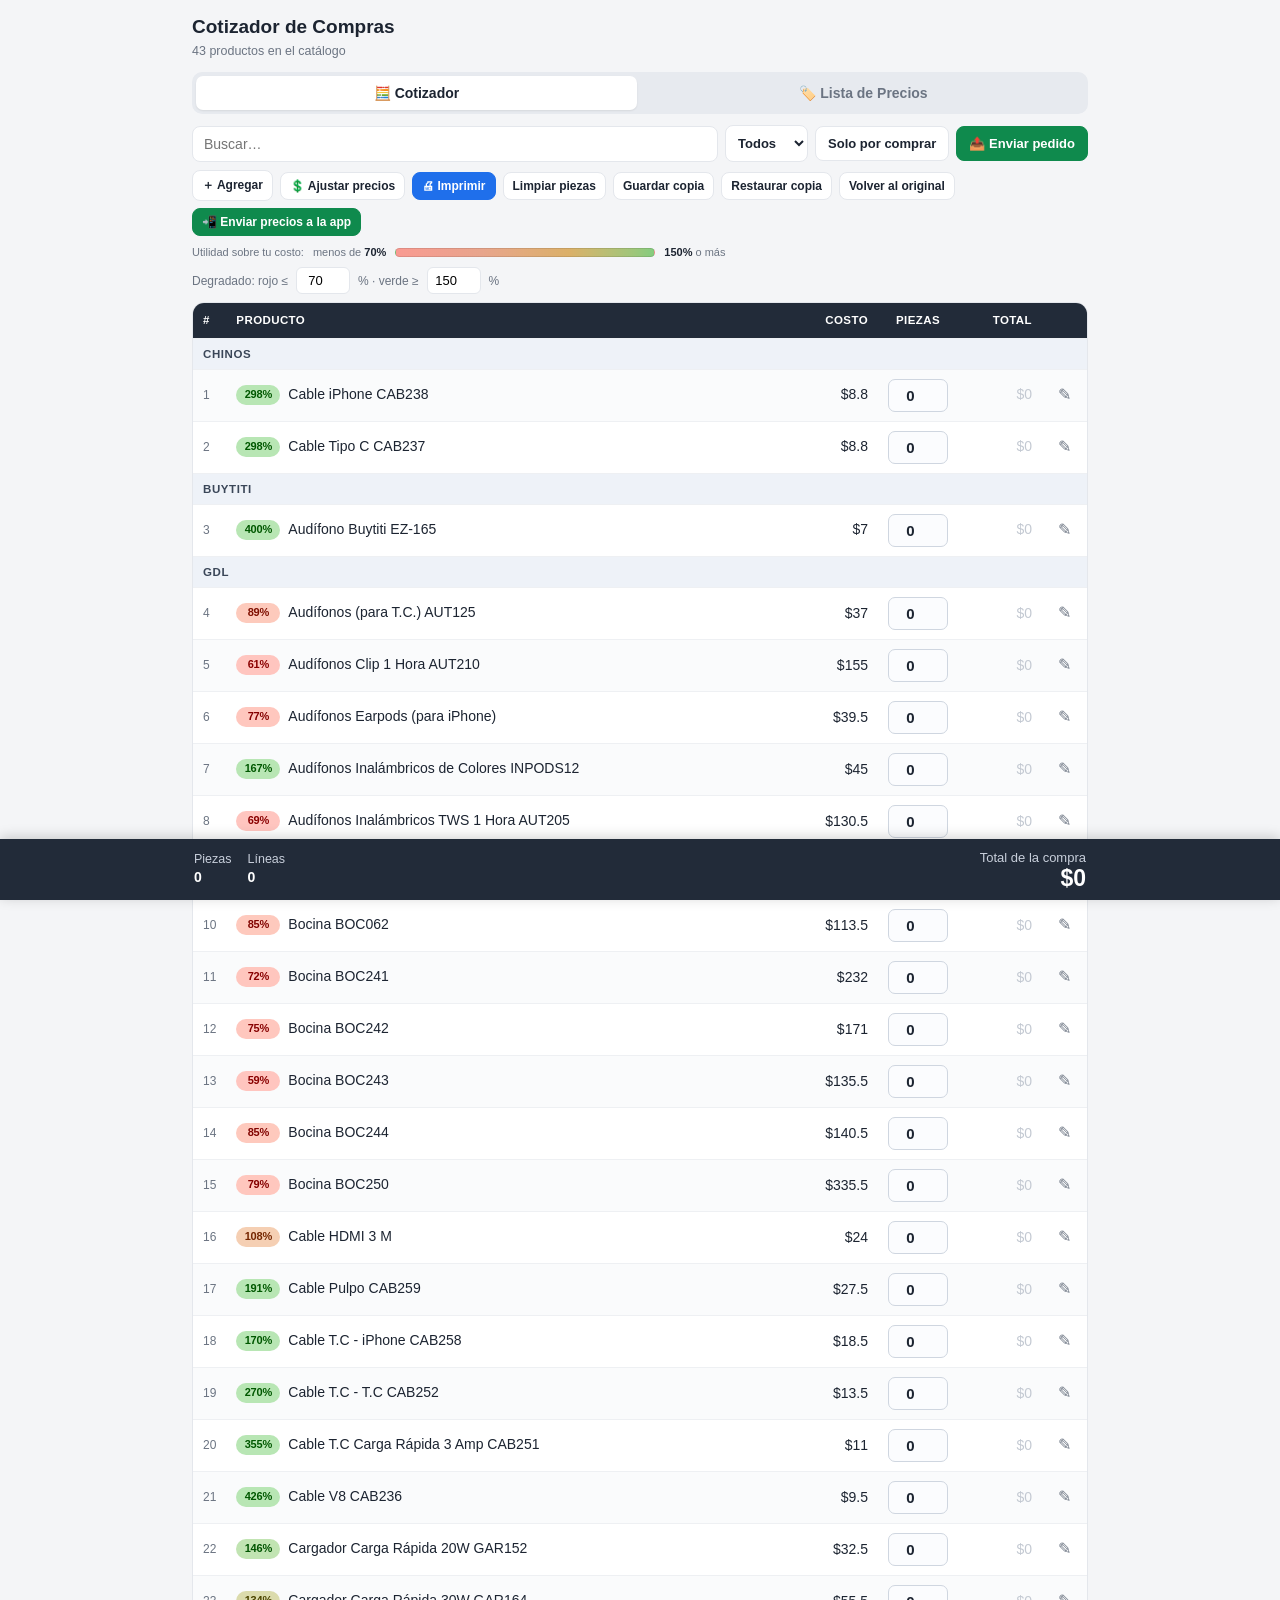
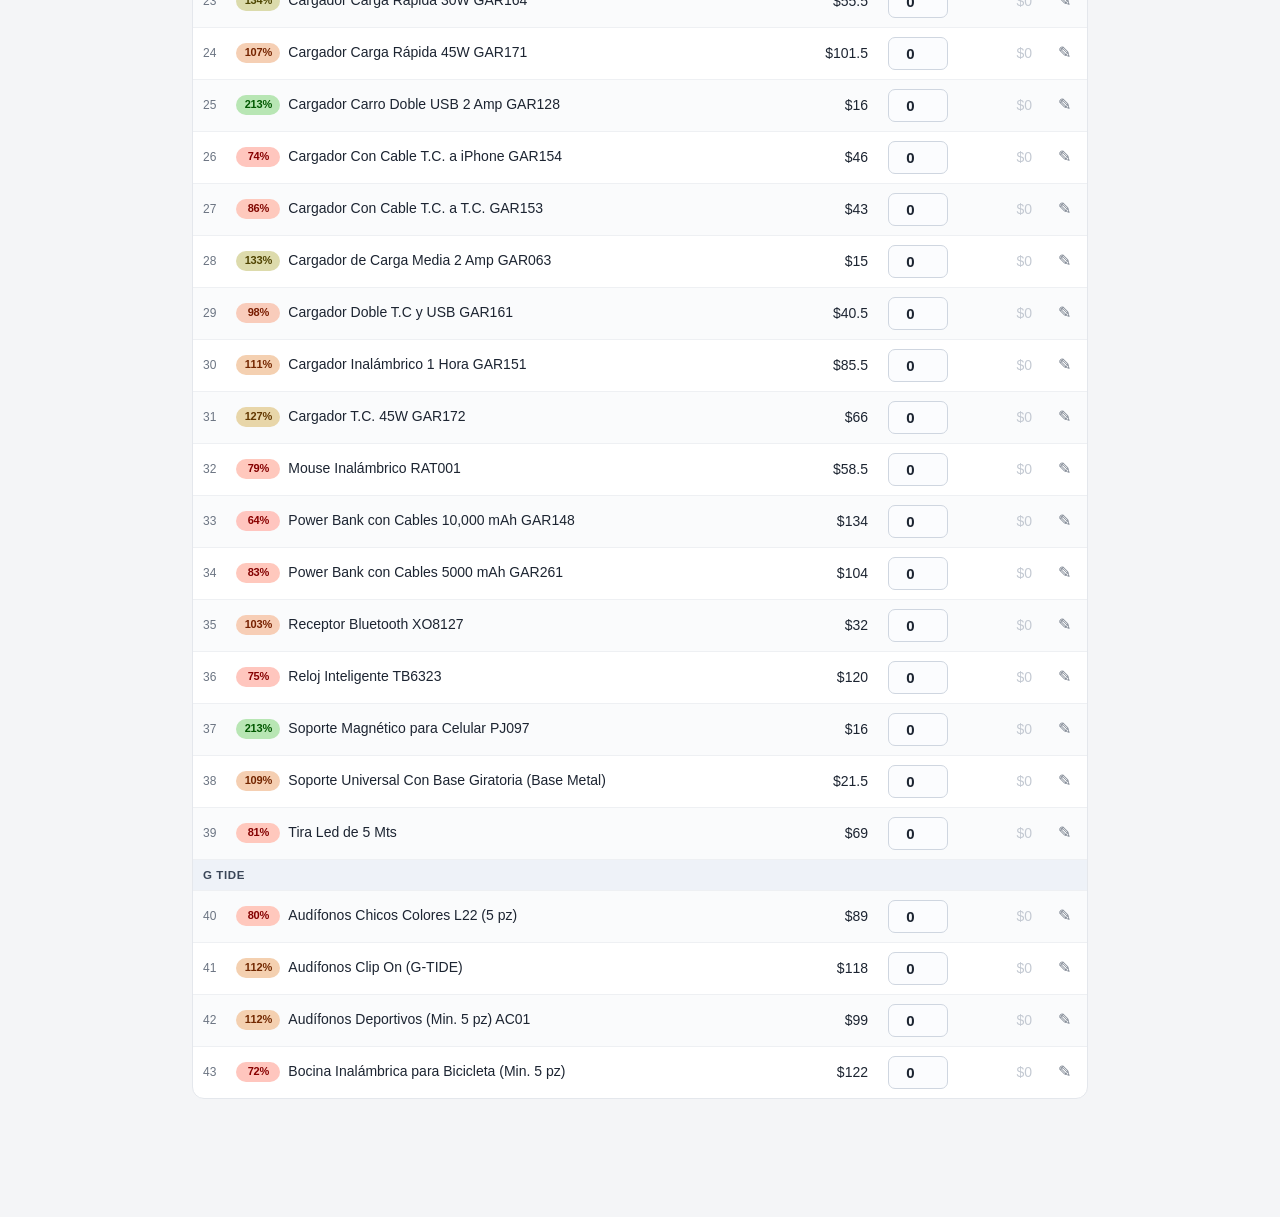
==== cotizador/index.html @ 6e0be637 "Cotizador unido a la app y orden alfabetico (v29) - El Cotizador de Compras ahora es una app instala" ====
<!DOCTYPE html>
<html lang="es">
<head>
<meta charset="UTF-8">
<meta name="viewport" content="width=device-width, initial-scale=1.0">
<title>Cotizador de Compras</title>
<meta name="theme-color" content="#222b39">
<link rel="manifest" href="manifest.json">
<link rel="icon" href="icons/icon-192.png">
<link rel="apple-touch-icon" href="icons/icon-192.png">
<style>
  :root{--bg:#f4f5f7;--card:#fff;--ink:#1c2431;--muted:#6b7482;--line:#e4e7ec;
    --line2:#eef0f3;--accent:#1f6feb;--accent-d:#1857c4;--good:#0f8a4d;--good-bg:#e8f6ee;
    --head:#222b39;--input:#fbfcfe;--warn:#b26a00;--danger:#c0392b;
    --gr:#2fa96a;--or:#e0902b;--rd:#d0433a;}
  *{box-sizing:border-box;margin:0;padding:0}
  body{font-family:Arial,Helvetica,sans-serif;background:var(--bg);color:var(--ink);
    font-size:15px;line-height:1.4;-webkit-text-size-adjust:100%}
  .wrap{max-width:920px;margin:0 auto;padding:14px 12px 118px}
  h1{font-size:19px;font-weight:700}
  .sub{color:var(--muted);font-size:12.5px;margin-top:2px}
  .tabs{display:flex;gap:6px;background:#e7eaef;padding:4px;border-radius:10px;margin-top:12px}
  .tab{flex:1;text-align:center;padding:9px 8px;border-radius:7px;font-weight:600;font-size:14px;
    color:var(--muted);cursor:pointer;border:none;background:none}
  .tab.on{background:var(--card);color:var(--ink);box-shadow:0 1px 2px rgba(0,0,0,.08)}
  .bar{display:flex;gap:7px;align-items:center;margin:11px 0;flex-wrap:wrap}
  .search{flex:1;min-width:120px;padding:9px 11px;border:1px solid var(--line);border-radius:8px;
    font-size:14px;background:var(--card);color:var(--ink)}
  select.sel{padding:9px 8px;border:1px solid var(--line);border-radius:8px;font-size:13px;
    background:var(--card);color:var(--ink);font-weight:600}
  .btn{padding:9px 12px;border:1px solid var(--line);background:var(--card);border-radius:8px;
    font-size:13px;font-weight:600;cursor:pointer;color:var(--ink);white-space:nowrap}
  .btn:hover{background:#f0f2f5}
  .btn.p{background:var(--accent);border-color:var(--accent);color:#fff}.btn.p:hover{background:var(--accent-d)}
  .btn.g{background:var(--good);border-color:var(--good);color:#fff}
  .btn.wa{background:#25a366;border-color:#25a366;color:#fff}
  .btn.sm{padding:6px 9px;font-size:12px}
  .btn.on{background:var(--accent);border-color:var(--accent);color:#fff}
  .card{background:var(--card);border:1px solid var(--line);border-radius:12px;overflow:hidden}
  table{width:100%;border-collapse:collapse}
  th,td{padding:9px 10px;text-align:left;font-size:14px}
  thead th{background:var(--head);color:#fff;font-size:11.5px;font-weight:600;text-transform:uppercase;letter-spacing:.4px}
  th.r,td.r{text-align:right;white-space:nowrap}th.c,td.c{text-align:center}
  tbody tr{border-top:1px solid var(--line2)}
  tbody tr:nth-child(even){background:#fafbfc}
  .prod{font-weight:500;line-height:1.25}.num{color:var(--muted);font-size:12px}
  .money{font-variant-numeric:tabular-nums}
  .divider td{background:#eef2f8;color:#3a4658;font-weight:700;font-size:11.5px;text-transform:uppercase;letter-spacing:.6px;padding:7px 10px}
  .qty{width:60px;padding:7px;border:1px solid #cfd6e0;border-radius:7px;text-align:center;font-size:15px;
    font-weight:600;background:var(--input);color:var(--ink);font-variant-numeric:tabular-nums}
  .qty:focus{outline:2px solid var(--accent);border-color:var(--accent)}
  tr.has td{background:var(--good-bg)!important}
  td.tot{font-weight:700;color:var(--good)}td.tot.z{color:#c3c9d2;font-weight:400}
  .mchip{display:inline-block;min-width:44px;padding:2px 6px;margin-right:8px;border-radius:999px;
    font-size:11px;font-weight:700;font-variant-numeric:tabular-nums;text-align:center;vertical-align:middle;
    letter-spacing:-.2px;line-height:1.45}
  .mchip.mnone{background:#eef0f3;color:#8a92a0}
  .edit{cursor:pointer;color:var(--muted);font-size:16px;padding:2px 6px;border-radius:6px;user-select:none}
  .edit:hover{background:#eef0f3;color:var(--accent)}
  .mcell{font-variant-numeric:tabular-nums;font-weight:600;white-space:nowrap}
  .mcell .mchip{margin-right:0}
  .mcell .pz{display:block;font-size:10.5px;font-weight:600;color:var(--muted);margin-top:2px}
  /* Escala de utilidad: barra con el degradado real, no tres puntitos sueltos */
  .legend{font-size:11px;color:var(--muted);margin:-2px 0 9px;display:flex;gap:9px;align-items:center;flex-wrap:wrap}
  .gradbar{height:9px;border-radius:999px;flex:1;min-width:120px;max-width:260px;border:1px solid rgba(0,0,0,.10)}
  .legend b{color:var(--ink);font-weight:700;font-variant-numeric:tabular-nums}
  .thr{display:flex;gap:8px;align-items:center;font-size:12px;color:var(--muted);margin:-2px 0 8px}
  .thr input{width:54px;padding:5px 6px;border:1px solid var(--line);border-radius:6px;font-size:13px;text-align:center}
  .foot{position:fixed;left:0;right:0;bottom:0;background:var(--head);color:#fff;box-shadow:0 -2px 12px rgba(0,0,0,.18);z-index:20}
  .foot .in{max-width:920px;margin:0 auto;padding:10px 14px;display:flex;align-items:center;justify-content:space-between;gap:12px;flex-wrap:wrap}
  .fstats{display:flex;gap:16px;font-size:12.5px;color:#c8cfdb}.fstats b{color:#fff;font-size:14px}
  .ftotal{font-size:13px;color:#c8cfdb;text-align:right}
  .ftotal b{display:block;font-size:23px;color:#fff;font-variant-numeric:tabular-nums;line-height:1}
  .hide{display:none!important}.note{font-size:11px;color:var(--muted);text-align:center;margin-top:10px}
  .ov{position:fixed;inset:0;background:rgba(20,26,36,.55);display:flex;align-items:center;justify-content:center;z-index:50;padding:16px}
  .modal{background:#fff;border-radius:14px;width:100%;max-width:440px;padding:18px;box-shadow:0 12px 40px rgba(0,0,0,.3);max-height:92vh;overflow:auto}
  .modal h3{font-size:16px;margin-bottom:14px}
  .fld{margin-bottom:11px}
  .fld label{display:block;font-size:12px;color:var(--muted);font-weight:600;margin-bottom:4px}
  .fld input,.fld select{width:100%;padding:9px 10px;border:1px solid var(--line);border-radius:8px;font-size:15px;background:var(--input);color:var(--ink)}
  .fld input:focus,.fld select:focus{outline:2px solid var(--accent);border-color:var(--accent)}
  .row3{display:grid;grid-template-columns:1fr 1fr 1fr;gap:8px}
  .row2{display:grid;grid-template-columns:1fr 1fr;gap:8px}
  .macts{display:flex;gap:8px;margin-top:14px;align-items:center}.macts .sp{flex:1}
  .btn.del{color:var(--danger);border-color:#f0cfca}.btn.del:hover{background:#fdeeeb}
  .ped{width:100%;min-height:180px;padding:10px;border:1px solid var(--line);border-radius:8px;font-size:13px;
    font-family:Arial,sans-serif;background:#fbfcfe;color:var(--ink);white-space:pre;resize:vertical}
  @media (max-width:520px){.qty{width:52px}th,td{padding:8px 6px;font-size:13.5px}.ftotal b{font-size:20px}.row3{grid-template-columns:1fr}}
  @media print{
    body{background:#fff;font-size:12px}.wrap{padding:0;max-width:100%}
    .noprint,.tabs,.bar,.foot,.edit,.legend,.thr{display:none!important}
    .card{border:none}thead th{background:#000!important;-webkit-print-color-adjust:exact;print-color-adjust:exact}
    .mchip{-webkit-print-color-adjust:exact;print-color-adjust:exact;border:1px solid rgba(0,0,0,.18)}
    .divider td{background:#ddd!important;-webkit-print-color-adjust:exact;print-color-adjust:exact}
    tr.has td{background:#fff!important}.print-title{display:block!important;font-size:18px;font-weight:700;margin-bottom:8px}
  }
  .print-title{display:none}
</style>
</head>
<body>
<div class="wrap">
  <h1>Cotizador de Compras</h1>
  <div class="sub" id="sub"></div>
  <div class="tabs noprint">
    <button class="tab on" id="tCot" onclick="showTab('cot')">🧮 Cotizador</button>
    <button class="tab" id="tPl" onclick="showTab('pl')">🏷️ Lista de Precios</button>
  </div>

  <!-- COTIZADOR -->
  <section id="secCot">
    <div class="bar noprint">
      <input class="search" id="qCot" placeholder="Buscar…" oninput="renderCot()">
      <select class="sel" id="fProv" onchange="renderCot()"><option value="">Todos</option></select>
      <button class="btn" id="bOnly" onclick="toggleOnly()">Solo por comprar</button>
      <button class="btn g" onclick="openPedido()">📤 Enviar pedido</button>
    </div>
    <div class="bar noprint" style="margin-top:-3px">
      <button class="btn sm" onclick="openAdd()">＋ Agregar</button>
      <button class="btn sm" onclick="openAdj()">💲 Ajustar precios</button>
      <button class="btn sm p" onclick="window.print()">🖨 Imprimir</button>
      <button class="btn sm" onclick="limpiar()">Limpiar piezas</button>
      <button class="btn sm" onclick="backup()">Guardar copia</button>
      <button class="btn sm" onclick="document.getElementById('imp').click()">Restaurar copia</button>
      <button class="btn sm" onclick="restaurar()">Volver al original</button>
      <button class="btn sm g" onclick="exportarApp()">📲 Enviar precios a la app</button>
      <button class="btn sm p hide" id="bInstalar" onclick="instalarApp()">⬇️ Instalar en el celular</button>
      <input type="file" id="imp" accept=".json" class="hide" onchange="importar(event)">
    </div>
    <div class="legend noprint">
      <span>Utilidad sobre tu costo:</span>
      <span>menos de <b id="legLow">—</b></span>
      <div class="gradbar" id="gradbar"></div>
      <span><b id="legHigh">—</b> o más</span>
    </div>
    <div class="thr noprint">
      Degradado: rojo ≤ <input type="number" id="tRed" onchange="setThr()"> %
      · verde ≥ <input type="number" id="tGreen" onchange="setThr()"> %
    </div>
    <div class="print-title">Orden de compra</div>
    <div class="card"><table>
      <thead><tr>
        <th style="width:30px">#</th><th>Producto</th>
        <th class="r" style="width:70px">Costo</th>
        <th class="c" style="width:66px">Piezas</th>
        <th class="r" style="width:84px">Total</th>
        <th class="c noprint" style="width:32px"></th>
      </tr></thead><tbody id="bodyCot"></tbody>
    </table></div>
  </section>

  <!-- PRECIOS -->
  <section id="secPl" class="hide">
    <div class="bar noprint">
      <input class="search" id="qPl" placeholder="Buscar…" oninput="renderPl()">
      <button class="btn" id="btnCost" onclick="toggleCost()">Mostrar costo</button>
      <button class="btn p" onclick="window.print()">🖨 Imprimir</button>
    </div>
    <div class="legend noprint costcol hide">
      <span>Utilidad sobre tu costo:</span>
      <span>menos de <b id="legLow2">—</b></span>
      <div class="gradbar" id="gradbar2"></div>
      <span><b id="legHigh2">—</b> o más</span>
    </div>
    <div class="print-title">Lista de Precios</div>
    <div class="card"><table>
      <thead><tr>
        <th>Producto</th>
        <th class="r costcol hide" style="width:70px">Costo</th>
        <th class="r" style="width:84px">Cliente</th>
        <th class="r" style="width:84px">Usuario</th>
        <th class="r costcol hide" style="width:78px">Utilidad</th>
      </tr></thead><tbody id="bodyPl"></tbody>
    </table></div>
    <div class="note noprint">Cliente = precio a tienditas · Usuario = precio a público final</div>
  </section>
</div>

<div class="foot" id="foot"><div class="in">
  <div class="fstats"><div>Piezas<br><b id="fPiezas">0</b></div><div>Líneas<br><b id="fLineas">0</b></div></div>
  <div class="ftotal">Total de la compra<b class="money" id="fTotal">$0</b></div>
</div></div>

<!-- MODAL agregar/editar -->
<div class="ov hide" id="ov"><div class="modal">
  <h3 id="mTitle">Agregar producto</h3>
  <div class="fld"><label>Proveedor</label><input id="mProv" list="provs" placeholder="Chinos, GDL…"></div>
  <datalist id="provs"></datalist>
  <div class="fld"><label>Producto</label><input id="mProd" placeholder="Nombre del producto"></div>
  <div class="row3">
    <div class="fld"><label>Costo</label><input id="mCosto" type="number" step="0.5" inputmode="decimal" placeholder="0"></div>
    <div class="fld"><label>P. Cliente</label><input id="mCli" type="number" inputmode="numeric" placeholder="0"></div>
    <div class="fld"><label>P. Usuario</label><input id="mUsu" type="number" inputmode="numeric" placeholder="0"></div>
  </div>
  <div class="macts">
    <button class="btn del hide" id="mDel" onclick="delItem()">Eliminar</button>
    <div class="sp"></div>
    <button class="btn" onclick="closeM()">Cancelar</button>
    <button class="btn p" onclick="saveM()">Guardar</button>
  </div>
</div></div>

<!-- MODAL ajustar precios -->
<div class="ov hide" id="ovA"><div class="modal">
  <h3>Ajustar precios en bloque</h3>
  <div class="fld"><label>Aplicar a</label>
    <select id="aTarget"><option value="cli">Precio Cliente</option><option value="usu">Precio Usuario</option><option value="both">Ambos</option></select></div>
  <div class="row2">
    <div class="fld"><label>Cambio %</label><input id="aPct" type="number" step="1" value="10" inputmode="numeric"></div>
    <div class="fld"><label>Redondear</label>
      <select id="aRound"><option value="0">No redondear</option><option value="5">A múltiplos de 5</option><option value="10">A múltiplos de 10</option></select></div>
  </div>
  <div class="note" style="text-align:left">Ej. 10 sube 10%. Usa -10 para bajar. No toca los productos sin precio.</div>
  <div class="macts"><div class="sp"></div>
    <button class="btn" onclick="closeAdj()">Cancelar</button>
    <button class="btn p" onclick="applyAdj()">Aplicar</button>
  </div>
</div></div>

<!-- MODAL enviar pedido -->
<div class="ov hide" id="ovP"><div class="modal">
  <h3>Enviar pedido al proveedor</h3>
  <div class="fld"><label>Proveedor</label>
    <select id="pProv" onchange="buildPed()"><option value="">Todos</option></select></div>
  <textarea class="ped" id="pText" readonly></textarea>
  <div class="macts">
    <button class="btn" onclick="closePed()">Cerrar</button>
    <div class="sp"></div>
    <button class="btn" onclick="copyPed()">Copiar</button>
    <button class="btn wa" onclick="waPed()">WhatsApp</button>
  </div>
</div></div>

<script>
const ORIGINAL = [{"prov": "Chinos", "prod": "Cable Tipo C CAB237", "costo": 8.8, "cliente": 35, "usuario": 50, "piezas": 0}, {"prov": "Chinos", "prod": "Cable iPhone CAB238", "costo": 8.8, "cliente": 35, "usuario": 50, "piezas": 0}, {"prov": "Buytiti", "prod": "Audífono Buytiti EZ-165", "costo": 7, "cliente": 35, "usuario": 50, "piezas": 0}, {"prov": "GDL", "prod": "Cable V8 CAB236", "costo": 9.5, "cliente": 50, "usuario": 65, "piezas": 0}, {"prov": "GDL", "prod": "Cargador de Carga Media 2 Amp GAR063", "costo": 15, "cliente": 35, "usuario": 50, "piezas": 0}, {"prov": "GDL", "prod": "Reloj Inteligente TB6323", "costo": 120, "cliente": 210, "usuario": 260, "piezas": 0}, {"prov": "GDL", "prod": "Audífonos Inalámbricos TWS 1 Hora AUT205", "costo": 130.5, "cliente": 220, "usuario": 270, "piezas": 0}, {"prov": "GDL", "prod": "Audífonos Clip 1 Hora AUT210", "costo": 155, "cliente": 250, "usuario": 300, "piezas": 0}, {"prov": "GDL", "prod": "Power Bank con Cables 5000 mAh GAR261", "costo": 104, "cliente": 190, "usuario": 245, "piezas": 0}, {"prov": "GDL", "prod": "Power Bank con Cables 10,000 mAh GAR148", "costo": 134, "cliente": 220, "usuario": 270, "piezas": 0}, {"prov": "GDL", "prod": "Cable T.C Carga Rápida 3 Amp CAB251", "costo": 11, "cliente": 50, "usuario": 65, "piezas": 0}, {"prov": "GDL", "prod": "Cargador Carro Doble USB 2 Amp GAR128", "costo": 16, "cliente": 50, "usuario": 65, "piezas": 30}, {"prov": "GDL", "prod": "Soporte Magnético para Celular PJ097", "costo": 16, "cliente": 50, "usuario": 65, "piezas": 0}, {"prov": "GDL", "prod": "Cable T.C - iPhone CAB258", "costo": 18.5, "cliente": 50, "usuario": 65, "piezas": 0}, {"prov": "GDL", "prod": "Cable T.C - T.C CAB252", "costo": 13.5, "cliente": 50, "usuario": 65, "piezas": 0}, {"prov": "GDL", "prod": "Cable Pulpo CAB259", "costo": 27.5, "cliente": 80, "usuario": 120, "piezas": 0}, {"prov": "GDL", "prod": "Cargador Doble T.C y USB GAR161", "costo": 40.5, "cliente": 80, "usuario": 100, "piezas": 0}, {"prov": "GDL", "prod": "Mouse Inalámbrico RAT001", "costo": 58.5, "cliente": 105, "usuario": 135, "piezas": 0}, {"prov": "GDL", "prod": "Audífonos Inalámbricos de Colores INPODS12", "costo": 45, "cliente": 120, "usuario": 150, "piezas": 0}, {"prov": "GDL", "prod": "Cable HDMI 3 M", "costo": 24, "cliente": 50, "usuario": 65, "piezas": 0}, {"prov": "GDL", "prod": "Tira Led de 5 Mts", "costo": 69, "cliente": 125, "usuario": 160, "piezas": 5}, {"prov": "GDL", "prod": "Bocina BOC060", "costo": 165, "cliente": 255, "usuario": 310, "piezas": 3}, {"prov": "GDL", "prod": "Bocina BOC062", "costo": 113.5, "cliente": 210, "usuario": 275, "piezas": 0}, {"prov": "GDL", "prod": "Bocina BOC241", "costo": 232, "cliente": 400, "usuario": 510, "piezas": 1}, {"prov": "GDL", "prod": "Bocina BOC242", "costo": 171, "cliente": 300, "usuario": 390, "piezas": 3}, {"prov": "GDL", "prod": "Bocina BOC243", "costo": 135.5, "cliente": 215, "usuario": 260, "piezas": 0}, {"prov": "GDL", "prod": "Bocina BOC244", "costo": 140.5, "cliente": 260, "usuario": 340, "piezas": 0}, {"prov": "GDL", "prod": "Bocina BOC250", "costo": 335.5, "cliente": 600, "usuario": 780, "piezas": 1}, {"prov": "GDL", "prod": "Audífonos Earpods (para iPhone)", "costo": 39.5, "cliente": 70, "usuario": 90, "piezas": 5}, {"prov": "GDL", "prod": "Audífonos (para T.C.) AUT125", "costo": 37, "cliente": 70, "usuario": 90, "piezas": 5}, {"prov": "GDL", "prod": "Cargador Con Cable T.C. a T.C. GAR153", "costo": 43, "cliente": 80, "usuario": 100, "piezas": 10}, {"prov": "GDL", "prod": "Cargador Con Cable T.C. a iPhone GAR154", "costo": 46, "cliente": 80, "usuario": 100, "piezas": 10}, {"prov": "GDL", "prod": "Cargador Carga Rápida 20W GAR152", "costo": 32.5, "cliente": 80, "usuario": 120, "piezas": 10}, {"prov": "GDL", "prod": "Cargador Carga Rápida 30W GAR164", "costo": 55.5, "cliente": 130, "usuario": 160, "piezas": 10}, {"prov": "GDL", "prod": "Cargador T.C. 45W GAR172", "costo": 66, "cliente": 150, "usuario": 180, "piezas": 10}, {"prov": "GDL", "prod": "Cargador Carga Rápida 45W GAR171", "costo": 101.5, "cliente": 210, "usuario": 250, "piezas": 0}, {"prov": "GDL", "prod": "Receptor Bluetooth XO8127", "costo": 32, "cliente": 65, "usuario": 85, "piezas": 6}, {"prov": "GDL", "prod": "Soporte Universal Con Base Giratoria (Base Metal)", "costo": 21.5, "cliente": 45, "usuario": 60, "piezas": 0}, {"prov": "GDL", "prod": "Cargador Inalámbrico 1 Hora GAR151", "costo": 85.5, "cliente": 180, "usuario": 220, "piezas": 6}, {"prov": "G Tide", "prod": "Audífonos Clip On (G-TIDE)", "costo": 118, "cliente": 250, "usuario": 300, "piezas": 15}, {"prov": "G Tide", "prod": "Bocina Inalámbrica para Bicicleta (Min. 5 pz)", "costo": 122, "cliente": 210, "usuario": 260, "piezas": 8}, {"prov": "G Tide", "prod": "Audífonos Deportivos (Min. 5 pz) AC01", "costo": 99, "cliente": 210, "usuario": 260, "piezas": 3}, {"prov": "G Tide", "prod": "Audífonos Chicos Colores L22 (5 pz)", "costo": 89, "cliente": 160, "usuario": 190, "piezas": 8}];
/* ============ CATALOGO COMPARTIDO CON LA APP DE NOTAS DE VENTA ============
   Las dos guardan los productos en la MISMA llave ("mte_catalogo"). Por eso,
   si aqui cambias un precio o un nombre, alla se ve igual, y al reves.
   Solo funciona entre apps del MISMO aparato (un celular no ve lo del otro,
   ni la compu ve lo del celular): para pasar de un aparato a otro esta el
   boton "Enviar precios a la app".
   Las piezas por pedir son solo de aqui, van aparte en "mte_pedido". */
const KEY_CAT="mte_catalogo";
const KEY_PED="mte_pedido";
const KEY_VIEJO="cotizador_compras_v3";   // guardado de la version anterior
const KEY_GRAD="cotizador_grad";          // extremos del degradado de utilidad
let CAT=[], redT=70, greenT=150, onlyBuy=false;
const byProd=(a,b)=>a.prod.localeCompare(b.prod,'es',{sensitivity:'base'});

function nuevoId(){return Date.now().toString(36)+Math.random().toString(36).slice(2,8);}
function deFabrica(){
  return ORIGINAL.map(x=>({id:nuevoId(),nombre:x.prod,precio:x.cliente,
    costo:x.costo,precioUsuario:x.usuario,proveedor:x.prov}));
}
// Reconoce el mismo producto aunque le hayan cambiado el nombre (por codigo,
// y por palabras clave para los que no traen codigo).
function llaveProd(n){
  const p=String(n).normalize("NFD").replace(/[\u0300-\u036f]/g,"").toLowerCase().replace(/[^a-z0-9]/g,"");
  const claves=[["hdmi"],["tiraled"],["earpods"],["soporteuniversal"],["gtide"],["l22"],["bicicleta"]];
  const g=claves.find(g=>g.every(w=>p.includes(w)));
  if(g)return g.join("-");
  const m=String(n).toUpperCase().match(/\b[A-Z]{2,}-?\d{2,}\b/g);
  const c=m?m[m.length-1]:null;
  return c?({"CA252":"CAB252","ST-216":"EZ-165"}[c]||c):p;
}
function load(){
  let cat=null;
  try{cat=JSON.parse(localStorage.getItem(KEY_CAT));}catch(e){}
  if(!Array.isArray(cat)||!cat.length){cat=deFabrica();
    try{localStorage.setItem(KEY_CAT,JSON.stringify(cat));}catch(e){}}
  let ped={};
  try{ped=JSON.parse(localStorage.getItem(KEY_PED))||{};}catch(e){}
  // Una sola vez: rescata las piezas que ya tenias capturadas en la version anterior.
  if(!localStorage.getItem(KEY_PED+"_migrado")){
    try{
      const viejo=JSON.parse(localStorage.getItem(KEY_VIEJO));
      if(Array.isArray(viejo)){
        const porLlave={};cat.forEach(p=>{porLlave[llaveProd(p.nombre)]=p.id;});
        for(const v of viejo){
          const id=porLlave[llaveProd(v.prod||"")];
          if(id&&v.piezas>0)ped[id]=(ped[id]||0)+v.piezas;
        }
        localStorage.setItem(KEY_PED,JSON.stringify(ped));
      }
    }catch(e){}
    try{localStorage.setItem(KEY_PED+"_migrado","1");}catch(e){}
  }
  CAT=cat.map(p=>({_id:p.id,_raw:p,prov:p.proveedor||"",prod:p.nombre,
    costo:p.costo,cliente:p.precio,usuario:p.precioUsuario,piezas:ped[p.id]||0}));
  try{const t=JSON.parse(localStorage.getItem(KEY_GRAD));if(t){redT=t.redT??70;greenT=t.greenT??150;}}catch(e){}
}
function save(){
  // Se conserva cualquier dato del producto que la app guarde y aqui no se use.
  const cat=CAT.map(x=>Object.assign({},x._raw||{},{id:x._id,nombre:x.prod,
    precio:(x.cliente==null?0:x.cliente),costo:x.costo,
    precioUsuario:x.usuario,proveedor:x.prov}));
  const ped={};CAT.forEach(x=>{if(x.piezas>0)ped[x._id]=x.piezas;});
  try{localStorage.setItem(KEY_CAT,JSON.stringify(cat));
      localStorage.setItem(KEY_PED,JSON.stringify(ped));}catch(e){}
}
function saveThr(){try{localStorage.setItem(KEY_GRAD,JSON.stringify({redT,greenT}));}catch(e){}}

// Si cambiaste algo en la app de Notas, al regresar aqui se ve al instante.
function recargarSiCambio(){
  const foto=()=>JSON.stringify(CAT.map(x=>[x._id,x.prod,x.costo,x.cliente,x.usuario,x.prov]));
  const antes=foto(); load();
  if(antes!==foto()){sub.textContent=CAT.length+" productos en el catálogo";
    fillProvSelects();renderCot();renderPl();}
}
document.addEventListener("visibilitychange",()=>{if(!document.hidden)recargarSiCambio();});
window.addEventListener("focus",recargarSiCambio);
window.addEventListener("storage",e=>{if(e.key===KEY_CAT||e.key===KEY_PED)recargarSiCambio();});
const mx=n=>"$"+Math.round(n).toLocaleString("es-MX");
const mx2=n=>"$"+(Math.round(n*100)/100).toLocaleString("es-MX");
const esc=s=>(s||"").replace(/"/g,'&quot;');
function margin(x){return (x.costo&&x.cliente)?((x.cliente-x.costo)/x.costo*100):null;}

/* ---------- DEGRADADO DE UTILIDAD (rojo -> naranja -> amarillo -> verde) ----------
   Los 4 colores base son los de una paleta ya validada para daltonismo y
   contraste. La mezcla entre ellos se hace en OKLab, no en RGB: en RGB los
   pasos intermedios salen grises y lodosos, en OKLab el degradado avanza
   parejo a como lo ve el ojo.
   El numero SIEMPRE se imprime; el color solo acompana. Asi el dato se lee
   aunque el color no se distinga (impresion en blanco y negro, daltonismo). */
const ANCLAS=["#d03b3b","#ec835a","#fab219","#0ca30c"].map(h=>rgb2oklab(hex2rgb(h)));
function hex2rgb(h){return [1,3,5].map(i=>parseInt(h.slice(i,i+2),16));}
function rgb2oklab(c){
  const f=v=>{v/=255;return v<=0.04045?v/12.92:Math.pow((v+0.055)/1.055,2.4);};
  const R=f(c[0]),G=f(c[1]),B=f(c[2]);
  const l=Math.cbrt(0.4122214708*R+0.5363325363*G+0.0514459929*B);
  const m=Math.cbrt(0.2119034982*R+0.6806995451*G+0.1073969566*B);
  const s=Math.cbrt(0.0883024619*R+0.2817188376*G+0.6299787005*B);
  return [0.2104542553*l+0.7936177850*m-0.0040720468*s,
          1.9779984951*l-2.4285922050*m+0.4505937099*s,
          0.0259040371*l+0.7827717662*m-0.8086757660*s];
}
function oklab2hex(L,a,bb){
  const l=Math.pow(L+0.3963377774*a+0.2158037573*bb,3);
  const m=Math.pow(L-0.1055613458*a-0.0638541728*bb,3);
  const s=Math.pow(L-0.0894841775*a-1.2914855480*bb,3);
  const c=v=>{v=v<=0.0031308?12.92*v:1.055*Math.pow(Math.max(v,0),1/2.4)-0.055;
    return Math.max(0,Math.min(255,Math.round(v*255))).toString(16).padStart(2,"0");};
  return "#"+c(4.0767416621*l-3.3077115913*m+0.2309699292*s)
            +c(-1.2684380046*l+2.6097574011*m-0.3413193965*s)
            +c(-0.0041960863*l-0.7034186147*m+1.7076147010*s);
}
function rampa(t){
  t=Math.max(0,Math.min(1,t));
  const n=ANCLAS.length-1,i=Math.min(n-1,Math.floor(t*n)),f=t*n-i;
  const A=ANCLAS[i],B=ANCLAS[i+1];
  return [0,1,2].map(k=>A[k]+(B[k]-A[k])*f);
}
/* L fija + croma escalado: asi el texto conserva el tono pero siempre tiene
   contraste suficiente contra su propio fondo (medido: 6.3:1 en el peor punto,
   AA pide 4.5:1). */
function tono(t,L,kc){const r=rampa(t);return oklab2hex(L==null?r[0]:L,r[1]*kc,r[2]*kc);}
function posicion(m){return greenT>redT?(m-redT)/(greenT-redT):(m>=greenT?1:0);}
function chipUtilidad(x){
  const m=margin(x);
  if(m==null)return '<span class="mchip mnone" title="Falta el precio de venta">—</span>';
  const t=posicion(m),g=x.cliente-x.costo;
  return '<span class="mchip" style="background:'+tono(t,0.88,0.40)+';color:'+tono(t,0.38,0.98)+'"'+
    ' title="Utilidad '+Math.round(m)+'% sobre tu costo — te deja '+mx2(g)+' por pieza">'+Math.round(m)+'%</span>';
}
function pintarLeyenda(){
  const st=[];for(let i=0;i<=12;i++)st.push(tono(i/12,0.78,0.62)+" "+Math.round(i/12*100)+"%");
  const css="linear-gradient(90deg,"+st.join(",")+")";
  ["gradbar","gradbar2"].forEach(id=>{const e=document.getElementById(id);if(e)e.style.background=css;});
  ["legLow","legLow2"].forEach(id=>{const e=document.getElementById(id);if(e)e.textContent=redT+"%";});
  ["legHigh","legHigh2"].forEach(id=>{const e=document.getElementById(id);if(e)e.textContent=greenT+"%";});
}

function provOrder(){const o=[];CAT.forEach(x=>{if(!o.includes(x.prov))o.push(x.prov);});return o;}
function fillProvSelects(){
  const o=provOrder().filter(p=>p);
  const opt='<option value="">Todos</option>'+o.map(p=>'<option value="'+esc(p)+'">'+p+'</option>').join('');
  const cur=fProv.value; fProv.innerHTML=opt; fProv.value=cur;
  pProv.innerHTML=opt;
  provs.innerHTML=o.map(p=>'<option value="'+esc(p)+'">').join('');
}

/* ---------- COTIZADOR ---------- */
function toggleOnly(){onlyBuy=!onlyBuy;bOnly.classList.toggle('on',onlyBuy);renderCot();}
function setQty(id,v){
  let n=parseInt(v,10);if(isNaN(n)||n<0)n=0;
  const it=CAT.find(x=>x._id==id);it.piezas=n;save();
  const tr=document.querySelector('tr[data-id="'+id+'"]');
  if(tr){const t=it.costo*n,td=tr.querySelector('.tot');td.textContent=mx(t);td.classList.toggle('z',n===0);tr.classList.toggle('has',n>0);}
  updateFoot();
  if(onlyBuy&&n===0)renderCot();
}
function updateFoot(){
  let tot=0,pz=0,ln=0;CAT.forEach(x=>{const n=x.piezas||0;tot+=x.costo*n;pz+=n;if(n>0)ln++;});
  fTotal.textContent=mx(tot);fPiezas.textContent=pz.toLocaleString("es-MX");fLineas.textContent=ln;
}
function renderCot(){
  const q=(qCot.value||"").toLowerCase().trim();
  const pf=fProv.value;
  const dividers=(!q && pf==='');
  const o=provOrder(),b=bodyCot;b.innerHTML="";let i=0,last=null;
  o.forEach(pv=>{
    if(pf!=='' && pv!==pf) return;
    const items=CAT.filter(x=>x.prov===pv).sort(byProd);
    items.forEach(x=>{
      if(q && !x.prod.toLowerCase().includes(q)) return;
      if(onlyBuy && !(x.piezas>0)) return;
      i++;
      if(dividers && pv!==last){last=pv;const d=document.createElement('tr');d.className='divider';
        d.innerHTML='<td colspan="6">'+(pv||'—')+'</td>';b.appendChild(d);}
      const n=x.piezas||0,t=x.costo*n;
      const tr=document.createElement('tr');tr.dataset.id=x._id;if(n>0)tr.className='has';
      tr.innerHTML='<td class="num">'+i+'</td>'+
        '<td class="prod">'+chipUtilidad(x)+x.prod+'</td>'+
        '<td class="r money">'+mx2(x.costo)+'</td>'+
        '<td class="c"><input class="qty" type="number" min="0" inputmode="numeric" value="'+n+'" oninput="setQty(\''+x._id+'\',this.value)"></td>'+
        '<td class="r tot money'+(n===0?' z':'')+'">'+mx(t)+'</td>'+
        '<td class="c noprint"><span class="edit" onclick="openEdit(\''+x._id+'\')">✎</span></td>';
      b.appendChild(tr);
    });
  });
  if(i===0)b.innerHTML='<tr><td colspan="6" style="text-align:center;color:#8a92a0;padding:24px">Sin resultados</td></tr>';
  updateFoot();
}

/* ---------- PRECIOS ---------- */
let showCost=false;
function toggleCost(){
  showCost=!showCost;btnCost.textContent=showCost?'Ocultar costo':'Mostrar costo';
  document.querySelectorAll('.costcol').forEach(el=>el.classList.toggle('hide',!showCost));renderPl();
}
function setThr(){redT=parseFloat(tRed.value)||0;greenT=parseFloat(tGreen.value)||0;saveThr();pintarLeyenda();renderPl();renderCot();}
function renderPl(){
  const q=(qPl.value||"").toLowerCase().trim(),b=bodyPl;b.innerHTML="";
  const list=[...CAT].sort(byProd);let i=0;
  list.forEach(x=>{
    if(q && !x.prod.toLowerCase().includes(q)) return;i++;
    const g=(x.costo!=null&&x.cliente!=null)?(x.cliente-x.costo):null;
    const tr=document.createElement('tr');
    tr.innerHTML='<td class="prod">'+x.prod+'</td>'+
      '<td class="r money costcol'+(showCost?'':' hide')+'">'+(x.costo!=null?mx2(x.costo):'—')+'</td>'+
      '<td class="r money">'+(x.cliente!=null?mx(x.cliente):'—')+'</td>'+
      '<td class="r money">'+(x.usuario!=null?mx(x.usuario):'—')+'</td>'+
      '<td class="r mcell costcol'+(showCost?'':' hide')+'">'+chipUtilidad(x)+
        (g!=null?'<span class="pz">+'+mx2(g)+'</span>':'')+'</td>';
    b.appendChild(tr);
  });
  if(i===0)b.innerHTML='<tr><td colspan="5" style="text-align:center;color:#8a92a0;padding:24px">Sin resultados</td></tr>';
}

/* ---------- MODAL producto ---------- */
let editId=null;
function openAdd(){editId=null;mTitle.textContent="Agregar producto";mDel.classList.add('hide');
  mProv.value="";mProd.value="";mCosto.value="";mCli.value="";mUsu.value="";fillProvSelects();ov.classList.remove('hide');mProd.focus();}
function openEdit(id){const x=CAT.find(v=>v._id==id);editId=id;mTitle.textContent="Editar producto";mDel.classList.remove('hide');
  mProv.value=x.prov||"";mProd.value=x.prod||"";mCosto.value=x.costo??"";mCli.value=x.cliente??"";mUsu.value=x.usuario??"";fillProvSelects();ov.classList.remove('hide');}
function closeM(){ov.classList.add('hide');}
function num(v){if(v===""||v==null)return null;const n=parseFloat(v);return isNaN(n)?null:n;}
function saveM(){
  const prod=(mProd.value||"").trim();if(!prod){alert("Escribe el nombre del producto.");return;}
  const obj={prov:(mProv.value||"").trim(),prod:prod,costo:num(mCosto.value)||0,cliente:num(mCli.value),usuario:num(mUsu.value)};
  if(editId==null){obj.piezas=0;obj._id=nuevoId();CAT.push(obj);}
  else{const x=CAT.find(v=>v._id==editId);Object.assign(x,obj);}
  save();closeM();fillProvSelects();renderCot();renderPl();
}
function delItem(){if(editId==null)return;const x=CAT.find(v=>v._id==editId);
  if(!confirm('¿Eliminar "'+x.prod+'"?'))return;CAT=CAT.filter(v=>v._id!=editId);save();closeM();fillProvSelects();renderCot();renderPl();}

/* ---------- MODAL ajustar precios ---------- */
function openAdj(){ovA.classList.remove('hide');}
function closeAdj(){ovA.classList.add('hide');}
function applyAdj(){
  const t=aTarget.value,pct=parseFloat(aPct.value)||0,rnd=parseInt(aRound.value)||0;
  if(!confirm("¿Aplicar el cambio a los precios? Modifica tu catálogo."))return;
  CAT.forEach(x=>{['cliente','usuario'].forEach(k=>{
    const hit=(t==='both')||(t==='cli'&&k==='cliente')||(t==='usu'&&k==='usuario');
    if(hit&&x[k]!=null){let v=x[k]*(1+pct/100);v=rnd?Math.round(v/rnd)*rnd:Math.round(v);x[k]=v;}
  });});
  save();closeAdj();renderCot();renderPl();
}

/* ---------- MODAL pedido ---------- */
function openPedido(){fillProvSelects();pProv.value=fProv.value||"";buildPed();ovP.classList.remove('hide');}
function closePed(){ovP.classList.add('hide');}
function buildPed(){
  const prov=pProv.value;
  const o=provOrder().filter(p=>prov===''||p===prov);
  let lines=[],tot=0,pz=0;
  lines.push(prov?("Pedido — "+prov):"Pedido de compra");
  lines.push(new Date().toLocaleDateString('es-MX'));
  lines.push("");
  let any=false;
  o.forEach(p=>{
    const items=CAT.filter(x=>x.prov===p&&(x.piezas||0)>0).sort(byProd);
    if(!items.length)return;
    if(prov==='' && provOrder().filter(pp=>CAT.some(x=>x.prov===pp&&x.piezas>0)).length>1)
      lines.push("["+(p||'—')+"]");
    items.forEach(x=>{any=true;lines.push("• "+x.prod+" — "+x.piezas+" pz");tot+=x.costo*x.piezas;pz+=x.piezas;});
    if(prov==='')lines.push("");
  });
  if(!any){pText.value="No hay productos con piezas capturadas.";return;}
  lines.push("Total: "+pz+" piezas · "+mx(tot));
  pText.value=lines.join("\n");
}
function copyPed(){
  const t=pText.value;
  if(navigator.clipboard&&navigator.clipboard.writeText){navigator.clipboard.writeText(t).then(()=>flash("Copiado"),()=>fallbackCopy(t));}
  else fallbackCopy(t);
}
function fallbackCopy(t){pText.removeAttribute('readonly');pText.select();try{document.execCommand('copy');flash("Copiado");}catch(e){alert("Selecciona y copia manualmente.");}pText.setAttribute('readonly','');}
function waPed(){window.open("https://wa.me/?text="+encodeURIComponent(pText.value),"_blank");}
function flash(msg){const o=document.activeElement;const b=event&&event.target;if(b&&b.tagName==='BUTTON'){const old=b.textContent;b.textContent="✓ "+msg;setTimeout(()=>b.textContent=old,1200);}}

/* ---------- ACCIONES ---------- */
function limpiar(){if(!confirm("¿Poner todas las piezas en 0?"))return;CAT.forEach(x=>x.piezas=0);save();renderCot();}
function restaurar(){
  if(!confirm("¿Volver al catálogo y precios de fábrica?\n\nOJO: este catálogo es el MISMO que usa la app de Notas de Venta, así que también se le cambia allá. Se pierden los precios que hayas ajustado."))return;
  CAT=ORIGINAL.map(x=>({_id:nuevoId(),prov:x.prov,prod:x.prod,costo:x.costo,
    cliente:x.cliente,usuario:x.usuario,piezas:x.piezas||0}));
  save();fillProvSelects();renderCot();renderPl();}
function backup(){
  const data=JSON.stringify(CAT.map(({_id,...r})=>r),null,2);
  const blob=new Blob([data],{type:"application/json"});const a=document.createElement('a');
  a.href=URL.createObjectURL(blob);a.download="cotizador_respaldo_"+new Date().toISOString().slice(0,10)+".json";a.click();URL.revokeObjectURL(a.href);
}
/* Puente hacia la app de Notas de Venta: aqui se editan los precios una sola
   vez y alla se importan, en vez de capturarlos dos veces y que se desfasen.
   Se manda TODO (aunque no tenga precio de venta) para que la app pueda
   actualizar costo y proveedor de lo que ya tiene. */
function exportarApp(){
  const datos={
    tipo:"catalogo-cotizador", version:1, fecha:new Date().toISOString(),
    productos: CAT.map(x=>({
      nombre:(x.prod||"").replace(/\s+/g," ").trim(),
      proveedor:(x.prov||"").trim(),
      costo:(x.costo!=null&&x.costo!=="")?Number(x.costo):null,
      precio:(x.cliente!=null&&x.cliente!=="")?Number(x.cliente):null,
      precioUsuario:(x.usuario!=null&&x.usuario!=="")?Number(x.usuario):null,
    })),
  };
  const blob=new Blob([JSON.stringify(datos,null,2)],{type:"application/json"});
  const a=document.createElement('a');
  a.href=URL.createObjectURL(blob);
  a.download="precios-para-la-app-"+new Date().toISOString().slice(0,10)+".json";
  a.click();URL.revokeObjectURL(a.href);
  const conPrecio=datos.productos.filter(x=>x.precio!=null).length;
  alert("Listo: "+datos.productos.length+" productos ("+conPrecio+" con precio de venta)."+
        "\n\nAbre la app de Notas de Venta y entra a:\n"+
        "Ajustes › 🔗 Traer precios del Cotizador");
}

function importar(e){const f=e.target.files[0];if(!f)return;const r=new FileReader();
  r.onload=()=>{try{const arr=JSON.parse(r.result);if(!Array.isArray(arr)||!arr.length||arr[0].prod===undefined)throw 0;
    CAT=arr.map(x=>({_id:nuevoId(),prov:x.prov||"",prod:x.prod,costo:x.costo,
      cliente:x.cliente,usuario:x.usuario,piezas:x.piezas||0}));
    save();fillProvSelects();renderCot();renderPl();alert("Copia restaurada.");}
  catch(_){alert("Archivo no válido.");}};r.readAsText(f);e.target.value="";}

function showTab(t){const cot=t==='cot';secCot.classList.toggle('hide',!cot);secPl.classList.toggle('hide',cot);
  tCot.classList.toggle('on',cot);tPl.classList.toggle('on',!cot);foot.classList.toggle('hide',!cot);}

/* ---------- Instalarlo en el celular y que funcione sin internet ---------- */
let avisoInstalar=null;
window.addEventListener("beforeinstallprompt",e=>{
  e.preventDefault();avisoInstalar=e;bInstalar.classList.remove("hide");});
window.addEventListener("appinstalled",()=>{
  avisoInstalar=null;bInstalar.classList.add("hide");});
function instalarApp(){
  if(!avisoInstalar){
    alert("Abre el menú ⋮ de Chrome (arriba a la derecha) y elige\n“Instalar aplicación” o “Agregar a pantalla de inicio”.");
    return;
  }
  avisoInstalar.prompt();
  Promise.resolve(avisoInstalar.userChoice).catch(()=>{}).then(()=>{
    avisoInstalar=null;bInstalar.classList.add("hide");});
}
if("serviceWorker" in navigator){
  let recargado=false;
  navigator.serviceWorker.addEventListener("controllerchange",()=>{
    if(!recargado){recargado=true;location.reload();}});
  navigator.serviceWorker.register("sw.js",{updateViaCache:"none"}).then(reg=>{
    reg.update();
    reg.addEventListener("updatefound",()=>{
      const nuevo=reg.installing;if(!nuevo)return;
      nuevo.addEventListener("statechange",()=>{
        if(nuevo.state==="installed"&&navigator.serviceWorker.controller)
          nuevo.postMessage({type:"SKIP_WAITING"});});});
  }).catch(()=>{/* abierto como archivo suelto: sigue funcionando igual */});
}

load();
tRed.value=redT;tGreen.value=greenT;pintarLeyenda();
sub.textContent=CAT.length+" productos en el catálogo";
fillProvSelects();renderCot();renderPl();
[ov,ovA,ovP].forEach(o=>o.addEventListener('click',e=>{if(e.target===o)o.classList.add('hide');}));
</script>
</body>
</html>
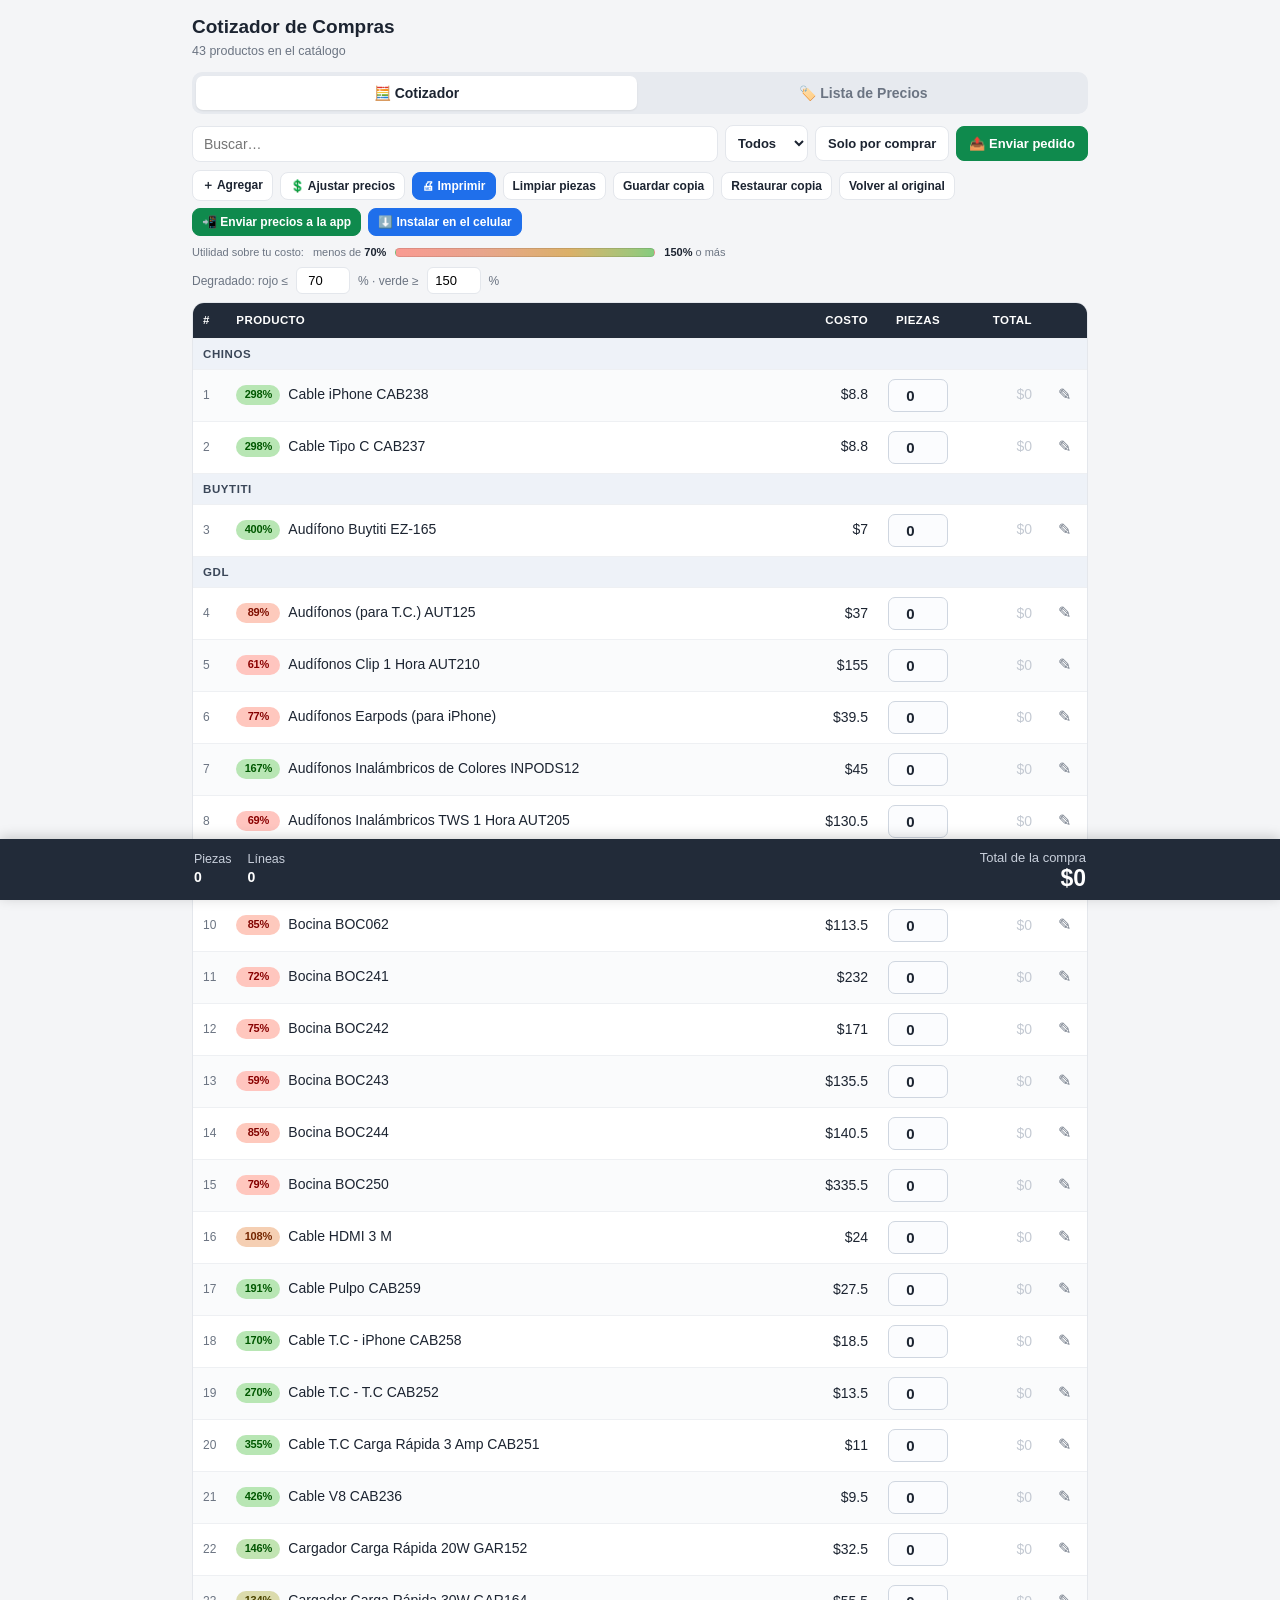
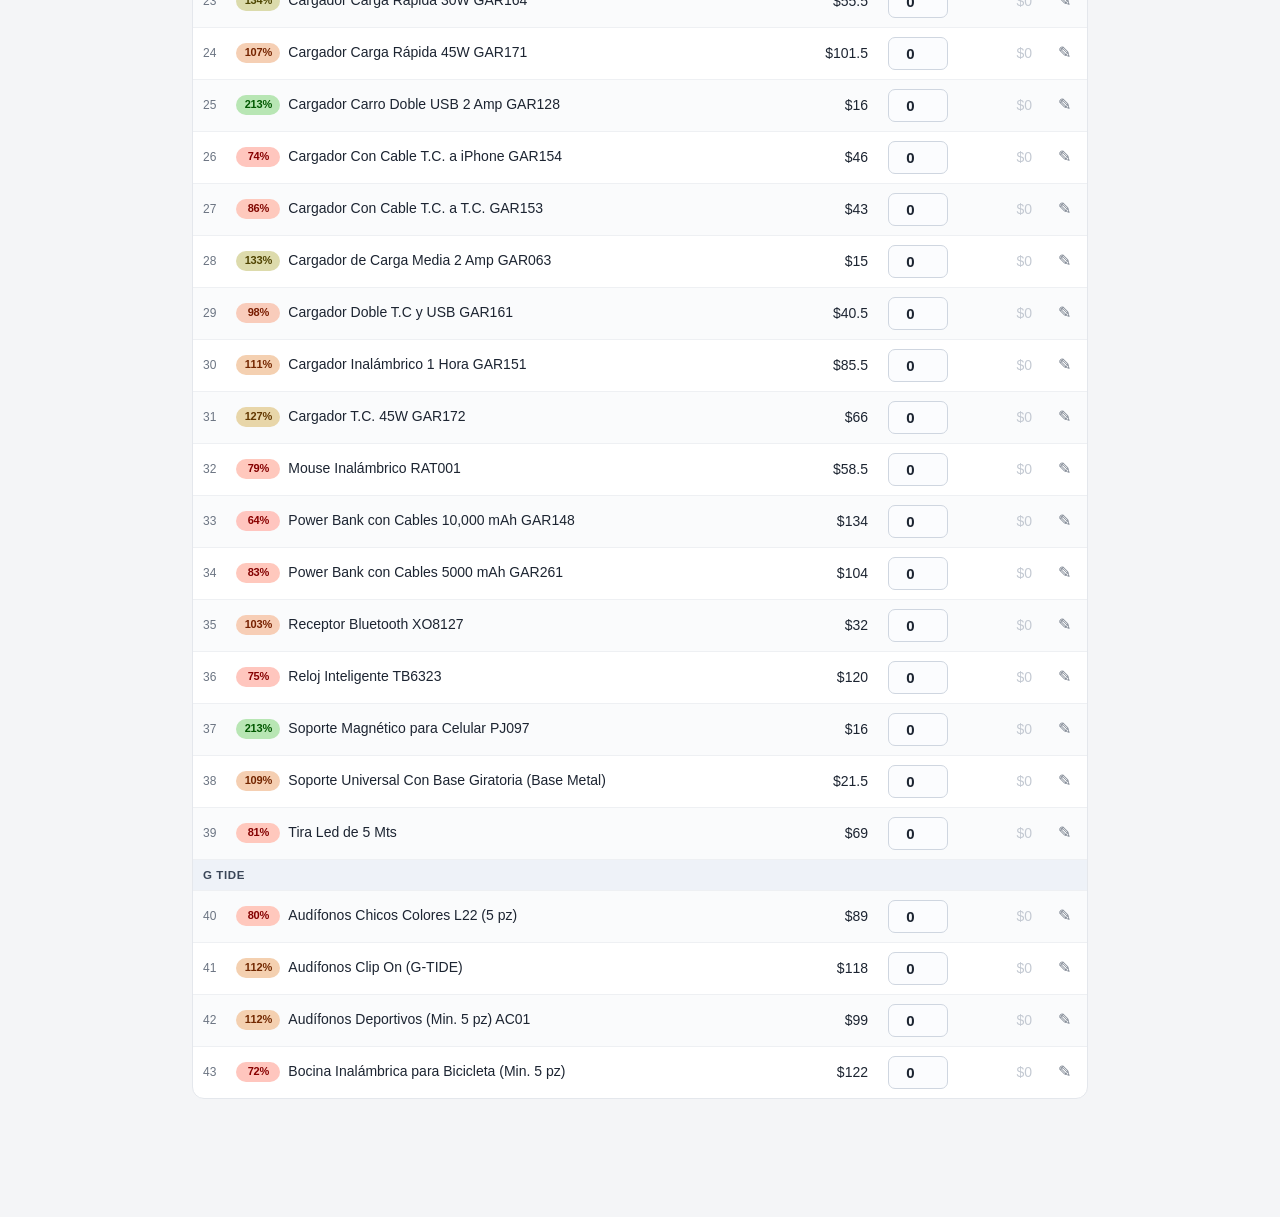
==== commit 159ad1c0: "Cotizador: se ve bien en el celular, boton de instalar y proveedores - Diseno para pantalla angosta:" ====
--- a/cotizador/index.html
+++ b/cotizador/index.html
@@ -46,6 +46,7 @@
   .prod{font-weight:500;line-height:1.25}.num{color:var(--muted);font-size:12px}
   .money{font-variant-numeric:tabular-nums}
   .divider td{background:#eef2f8;color:#3a4658;font-weight:700;font-size:11.5px;text-transform:uppercase;letter-spacing:.6px;padding:7px 10px}
+  tr.divider{background:#eef2f8}
   .qty{width:60px;padding:7px;border:1px solid #cfd6e0;border-radius:7px;text-align:center;font-size:15px;
     font-weight:600;background:var(--input);color:var(--ink);font-variant-numeric:tabular-nums}
   .qty:focus{outline:2px solid var(--accent);border-color:var(--accent)}
@@ -85,7 +86,52 @@
   .btn.del{color:var(--danger);border-color:#f0cfca}.btn.del:hover{background:#fdeeeb}
   .ped{width:100%;min-height:180px;padding:10px;border:1px solid var(--line);border-radius:8px;font-size:13px;
     font-family:Arial,sans-serif;background:#fbfcfe;color:var(--ink);white-space:pre;resize:vertical}
-  @media (max-width:520px){.qty{width:52px}th,td{padding:8px 6px;font-size:13.5px}.ftotal b{font-size:20px}.row3{grid-template-columns:1fr}}
+  /* ===== CELULAR =====
+     En pantalla angosta la tabla deja de ser tabla: cada producto se vuelve un
+     renglón de dos líneas. Así el NOMBRE ocupa todo el ancho y ya no se
+     amontona en una columna de tres letras. */
+  @media (max-width:620px){
+    .wrap{padding:12px 8px 116px}
+    h1{font-size:17px}
+    .btn.sm{padding:7px 9px;font-size:12px}
+    .qty{width:54px;padding:6px}
+    .ftotal b{font-size:20px}
+    .row3{grid-template-columns:1fr}
+    .gradbar{min-width:70px}
+    .legend{font-size:10.5px;gap:6px}
+    thead{display:none}
+    .card{border-radius:10px}
+
+    /* --- Cotizador --- */
+    #bodyCot tr{display:grid;grid-template-columns:20px 1fr auto auto 26px;
+      grid-template-areas:"num prod prod prod prod" ". costo qty total edit";
+      align-items:center;gap:7px 8px;padding:10px 9px}
+    #bodyCot td{padding:0;border:0;font-size:13px}
+    #bodyCot td:nth-child(1){grid-area:num;align-self:start;padding-top:2px}
+    #bodyCot td:nth-child(2){grid-area:prod;font-size:14.5px;line-height:1.3;font-weight:500}
+    #bodyCot td:nth-child(3){grid-area:costo;text-align:left;white-space:nowrap}
+    #bodyCot td:nth-child(4){grid-area:qty;justify-self:center}
+    #bodyCot td:nth-child(5){grid-area:total;text-align:right;white-space:nowrap}
+    #bodyCot td:nth-child(6){grid-area:edit;justify-self:end}
+    #bodyCot tr.divider{display:block;padding:9px 10px}
+    #bodyCot td:nth-child(3)::before{content:"Costo ";font-size:10px;color:#8a92a0;letter-spacing:.3px}
+    #bodyCot td:nth-child(5)::before{content:"Total ";font-size:10px;color:#8a92a0;letter-spacing:.3px}
+
+    /* --- Lista de Precios --- */
+    #bodyPl tr{display:grid;grid-template-columns:auto auto auto 1fr;
+      grid-template-areas:"prod prod prod prod" "costo cliente usuario util";
+      align-items:center;gap:6px 12px;padding:10px 9px}
+    #bodyPl td{padding:0;border:0;font-size:13px;text-align:left}
+    #bodyPl td:nth-child(1){grid-area:prod;font-size:14.5px;line-height:1.3;font-weight:500}
+    #bodyPl td:nth-child(2){grid-area:costo}
+    #bodyPl td:nth-child(3){grid-area:cliente}
+    #bodyPl td:nth-child(4){grid-area:usuario}
+    #bodyPl td:nth-child(5){grid-area:util;justify-self:end;text-align:right}
+    #bodyPl td:nth-child(2)::before{content:"Costo ";font-size:10px;color:#8a92a0}
+    #bodyPl td:nth-child(3)::before{content:"Cliente ";font-size:10px;color:#8a92a0}
+    #bodyPl td:nth-child(4)::before{content:"Usuario ";font-size:10px;color:#8a92a0}
+    #bodyPl .mcell .pz{display:inline;margin-left:5px}
+  }
   @media print{
     body{background:#fff;font-size:12px}.wrap{padding:0;max-width:100%}
     .noprint,.tabs,.bar,.foot,.edit,.legend,.thr{display:none!important}
@@ -123,7 +169,7 @@
       <button class="btn sm" onclick="document.getElementById('imp').click()">Restaurar copia</button>
       <button class="btn sm" onclick="restaurar()">Volver al original</button>
       <button class="btn sm g" onclick="exportarApp()">📲 Enviar precios a la app</button>
-      <button class="btn sm p hide" id="bInstalar" onclick="instalarApp()">⬇️ Instalar en el celular</button>
+      <button class="btn sm p" id="bInstalar" onclick="instalarApp()">⬇️ Instalar en el celular</button>
       <input type="file" id="imp" accept=".json" class="hide" onchange="importar(event)">
     </div>
     <div class="legend noprint">
@@ -284,6 +330,19 @@
     }catch(e){}
     try{localStorage.setItem(KEY_PED+"_migrado","1");}catch(e){}
   }
+  // Si el catálogo guardado viene de una versión anterior no trae proveedor.
+  // Se rellena aquí (por código o por palabras del nombre) para que la lista
+  // salga separada por proveedor aunque la app de Notas todavía no se actualice.
+  let faltaba=false;
+  const provDeFabrica={};
+  ORIGINAL.forEach(x=>{if(x.prov)provDeFabrica[llaveProd(x.prod)]=x.prov;});
+  cat.forEach(p=>{
+    if(p.proveedor)return;
+    const v=provDeFabrica[llaveProd(p.nombre)];
+    if(v){p.proveedor=v;faltaba=true;}
+  });
+  if(faltaba){try{localStorage.setItem(KEY_CAT,JSON.stringify(cat));}catch(e){}}
+
   CAT=cat.map(p=>({_id:p.id,_raw:p,prov:p.proveedor||"",prod:p.nombre,
     costo:p.costo,cliente:p.precio,usuario:p.precioUsuario,piezas:ped[p.id]||0}));
   try{const t=JSON.parse(localStorage.getItem(KEY_GRAD));if(t){redT=t.redT??70;greenT=t.greenT??150;}}catch(e){}
@@ -559,19 +618,28 @@
 
 /* ---------- Instalarlo en el celular y que funcione sin internet ---------- */
 let avisoInstalar=null;
-window.addEventListener("beforeinstallprompt",e=>{
-  e.preventDefault();avisoInstalar=e;bInstalar.classList.remove("hide");});
-window.addEventListener("appinstalled",()=>{
-  avisoInstalar=null;bInstalar.classList.add("hide");});
+// Si ya se abrió desde el ícono, el botón estorba: se esconde.
+function yaInstalada(){
+  return window.matchMedia("(display-mode: standalone)").matches || navigator.standalone===true;
+}
+function revisarInstalar(){ bInstalar.classList.toggle("hide", yaInstalada()); }
+window.addEventListener("beforeinstallprompt",e=>{e.preventDefault();avisoInstalar=e;revisarInstalar();});
+window.addEventListener("appinstalled",()=>{avisoInstalar=null;bInstalar.classList.add("hide");
+  alert("¡Listo! Ya está instalada. Ábrela desde su ícono de calculadora.");});
 function instalarApp(){
-  if(!avisoInstalar){
-    alert("Abre el menú ⋮ de Chrome (arriba a la derecha) y elige\n“Instalar aplicación” o “Agregar a pantalla de inicio”.");
+  if(avisoInstalar){
+    avisoInstalar.prompt();
+    Promise.resolve(avisoInstalar.userChoice).catch(()=>{}).then(()=>{
+      avisoInstalar=null;revisarInstalar();});
     return;
   }
-  avisoInstalar.prompt();
-  Promise.resolve(avisoInstalar.userChoice).catch(()=>{}).then(()=>{
-    avisoInstalar=null;bInstalar.classList.add("hide");});
-}
+  alert("Para instalarla en tu celular:\n\n"+
+        "1. Toca el menú ⋮ de Chrome (arriba a la derecha)\n"+
+        "2. Elige “Instalar aplicación” o “Agregar a pantalla de inicio”\n"+
+        "3. Confirma\n\n"+
+        "Queda con su ícono de calculadora, aparte de Notas de Venta.");
+}
+revisarInstalar();
 if("serviceWorker" in navigator){
   let recargado=false;
   navigator.serviceWorker.addEventListener("controllerchange",()=>{
